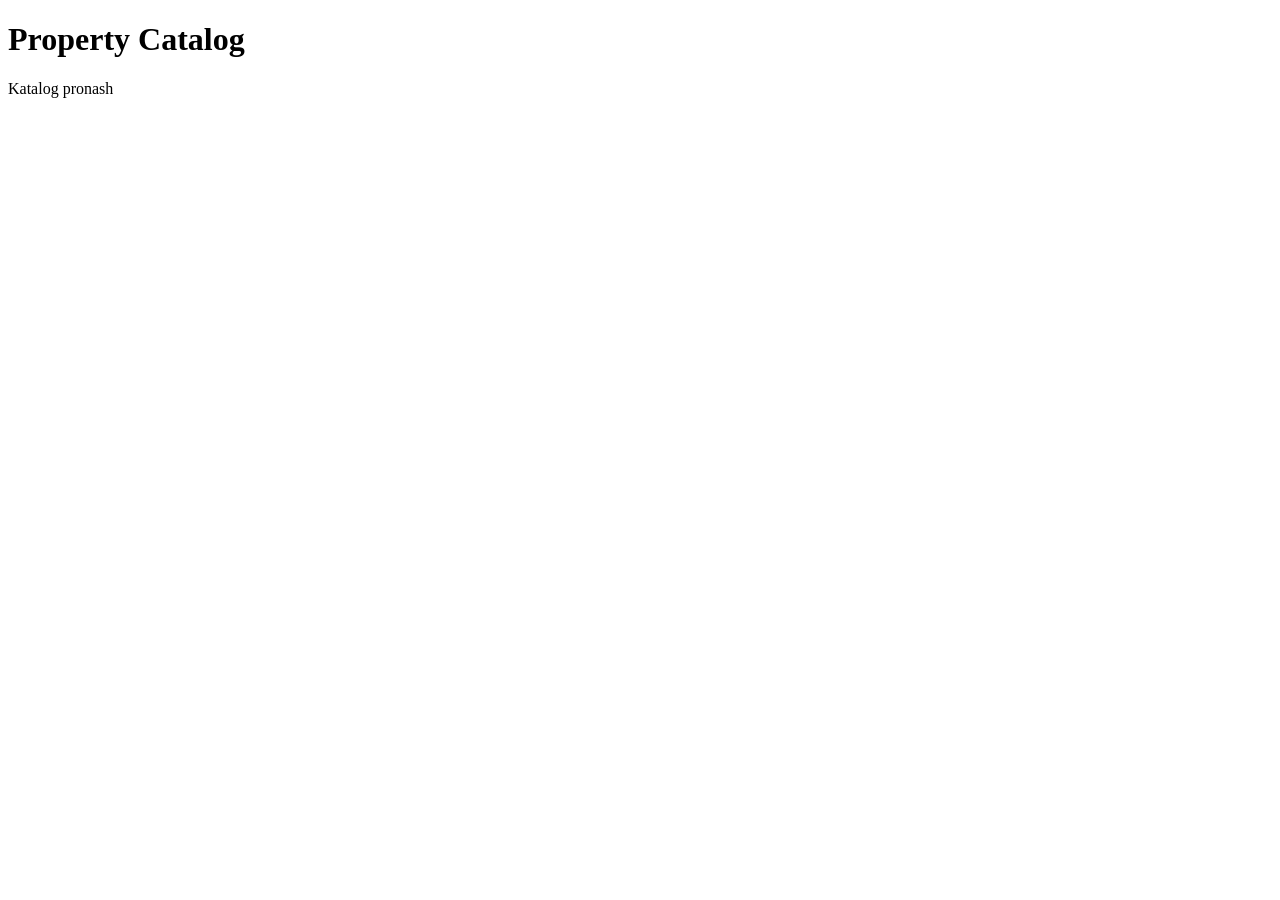
==== index.html @ f5ff54eb "Add initial HTML structure for Property Catalog" ====
<!DOCTYPE html>
<html lang="sq">
<head>
    <meta charset="UTF-8">
    <meta name="viewport" content="width=device-width, initial-scale=1.0">

    <title>Property Catalog</title>

    <link rel="stylesheet" href="style.css">
</head>

<body>

<header class="header">
    <h1>Property Catalog</h1>
    <p>Katalog pronash</p>
</header>


<main>

    <section id="properties" class="property-grid">
        <!-- Pronat ngarkohen automatikisht nga data.js -->
    </section>

</main>


<script src="data.js"></script>


<script>

const container = document.getElementById("properties");


properties.forEach(property => {

    const card = document.createElement("div");

    card.className = "property-card";


    card.innerHTML = `

        <img 
        src="${property.images[0]}" 
        alt="${property.title}"
        class="property-image"
        >


        <div class="property-content">

            <h2>${property.title}</h2>

            <p class="location">
                📍 ${property.location}
            </p>


            <span class="status ${property.statusClass}">
                ${property.status}
            </span>


            <p>
                💶 ${property.price}
            </p>


            <p>
                📐 ${property.area}
            </p>


            <a 
            class="button"
            href="property.html?id=${property.id}">
                Shiko Detajet
            </a>


        </div>

    `;


    container.appendChild(card);

});


</script>


</body>
</html>
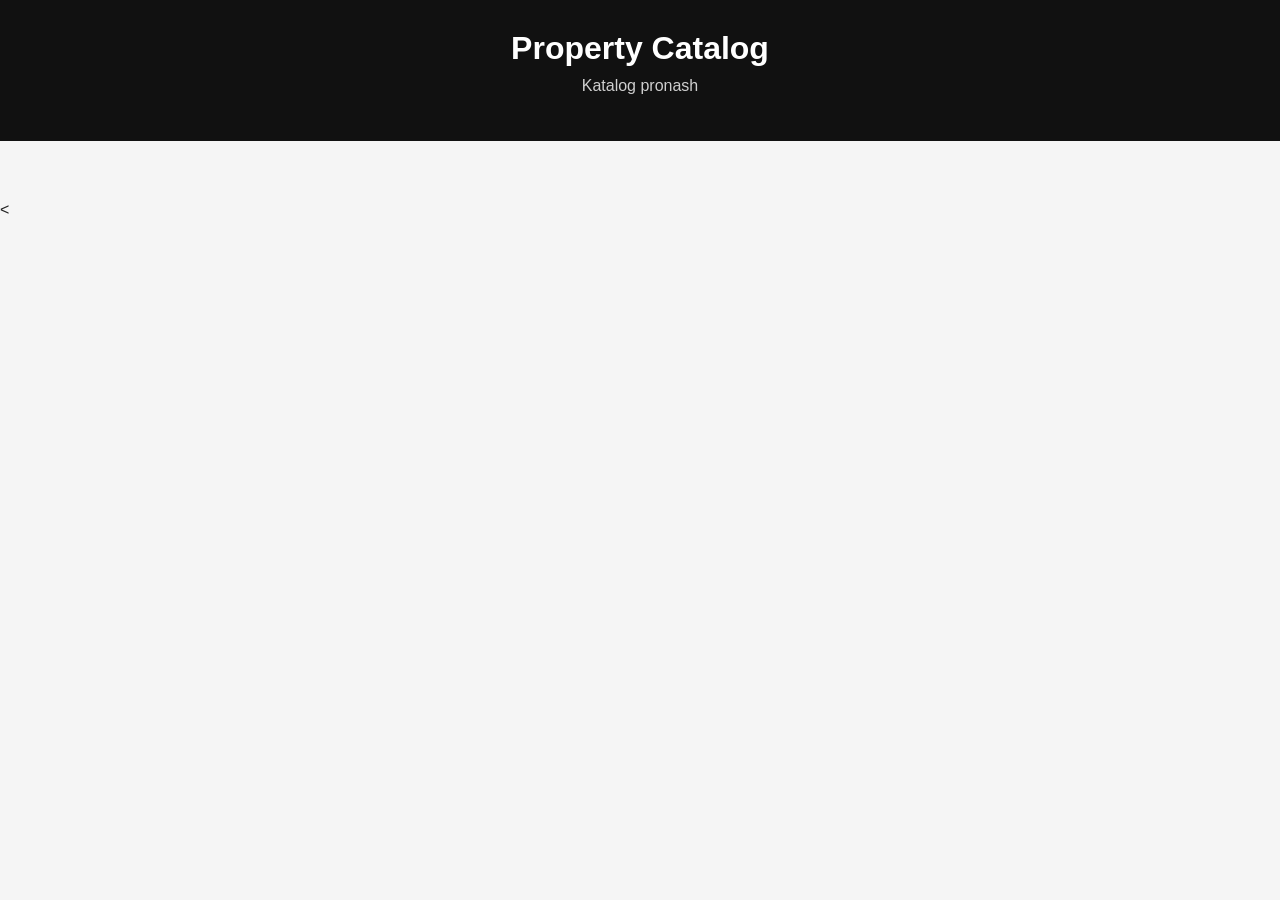
==== commit 3472fab2: "Fix script source path and update properties reference" ====
--- a/index.html
+++ b/index.html
@@ -26,7 +26,7 @@
 </main>
 
 
-<script src="data.js"></script>
+<<script src="./data.js"></script>
 
 
 <script>
@@ -34,7 +34,7 @@
 const container = document.getElementById("properties");
 
 
-properties.forEach(property => {
+window.properties.forEach(property => {
 
     const card = document.createElement("div");
 
--- a/style.css
+++ b/style.css
@@ -0,0 +1,414 @@
+/* =========================
+   GENERAL
+========================= */
+
+
+* {
+    box-sizing: border-box;
+}
+
+
+body {
+
+    margin: 0;
+
+    padding: 0;
+
+    font-family: Arial, Helvetica, sans-serif;
+
+    background: #f5f5f5;
+
+    color: #222;
+
+}
+
+
+
+.header {
+
+    background: #111;
+
+    color: white;
+
+    padding: 30px 20px;
+
+    text-align: center;
+
+}
+
+
+
+.header h1 {
+
+    margin: 0;
+
+    font-size: 32px;
+
+}
+
+
+
+.header p {
+
+    margin-top: 10px;
+
+    opacity: 0.8;
+
+}
+
+
+
+main {
+
+    max-width: 1200px;
+
+    margin: auto;
+
+    padding: 30px 20px;
+
+}
+
+
+
+/* =========================
+   PROPERTY CARDS
+========================= */
+
+
+.property-grid {
+
+    display: grid;
+
+    grid-template-columns: repeat(auto-fit, minmax(280px, 1fr));
+
+    gap: 25px;
+
+}
+
+
+
+.property-card {
+
+    background: white;
+
+    border-radius: 15px;
+
+    overflow: hidden;
+
+    box-shadow: 0 5px 20px rgba(0,0,0,0.08);
+
+    transition: 0.3s;
+
+}
+
+
+
+.property-card:hover {
+
+    transform: translateY(-5px);
+
+}
+
+
+
+.property-image {
+
+    width: 100%;
+
+    height: 230px;
+
+    object-fit: cover;
+
+}
+
+
+
+.property-content {
+
+    padding: 20px;
+
+}
+
+
+
+.property-content h2 {
+
+    margin-top: 0;
+
+    font-size: 22px;
+
+}
+
+
+
+.location {
+
+    color: #666;
+
+}
+
+
+
+
+
+/* =========================
+   STATUS
+========================= */
+
+
+.status {
+
+    display: inline-block;
+
+    padding: 7px 14px;
+
+    border-radius: 20px;
+
+    font-weight: bold;
+
+    margin: 10px 0;
+
+}
+
+
+
+.available {
+
+    background: #d8f8dc;
+
+    color: #087a15;
+
+}
+
+
+
+.reserved {
+
+    background: #fff1c7;
+
+    color: #9b6800;
+
+}
+
+
+
+.soon {
+
+    background: #ffe0b2;
+
+    color: #a04b00;
+
+}
+
+
+
+.busy {
+
+    background: #ffd6d6;
+
+    color: #b00000;
+
+}
+
+
+
+.sold {
+
+    background: #ddd;
+
+    color: #333;
+
+}
+
+
+
+
+
+/* =========================
+   BUTTONS
+========================= */
+
+
+.button,
+.download-button,
+.back-button {
+
+
+    display: inline-block;
+
+    text-decoration: none;
+
+    background: #111;
+
+    color: white;
+
+    padding: 12px 20px;
+
+    border-radius: 8px;
+
+    margin-top: 15px;
+
+}
+
+
+
+.button:hover,
+.download-button:hover,
+.back-button:hover {
+
+    opacity: 0.8;
+
+}
+
+
+
+
+/* =========================
+   PROPERTY DETAIL
+========================= */
+
+
+.property-detail {
+
+    background: white;
+
+    border-radius: 15px;
+
+    padding: 30px;
+
+}
+
+
+
+.detail-header {
+
+    display: flex;
+
+    justify-content: space-between;
+
+    align-items: center;
+
+    flex-wrap: wrap;
+
+}
+
+
+
+.info-box {
+
+    background: #f7f7f7;
+
+    padding: 20px;
+
+    border-radius: 10px;
+
+    margin: 20px 0;
+
+}
+
+
+
+.description {
+
+    line-height: 1.7;
+
+}
+
+
+
+
+
+/* =========================
+   GALLERY
+========================= */
+
+
+.gallery {
+
+    display: grid;
+
+    grid-template-columns: repeat(auto-fit,minmax(250px,1fr));
+
+    gap: 15px;
+
+}
+
+
+
+.gallery img {
+
+    width: 100%;
+
+    height: 250px;
+
+    object-fit: cover;
+
+    border-radius: 12px;
+
+}
+
+
+
+
+
+/* =========================
+   VIDEO
+========================= */
+
+
+.video {
+
+    width: 100%;
+
+    max-width: 900px;
+
+    border-radius: 12px;
+
+}
+
+
+
+
+.download-section {
+
+    text-align: center;
+
+    margin-top: 40px;
+
+}
+
+
+
+
+
+/* =========================
+   MOBILE
+========================= */
+
+
+@media(max-width:600px){
+
+
+.header h1 {
+
+    font-size: 24px;
+
+}
+
+
+.property-detail {
+
+    padding: 20px;
+
+}
+
+
+
+.gallery img {
+
+    height: 200px;
+
+}
+
+
+}
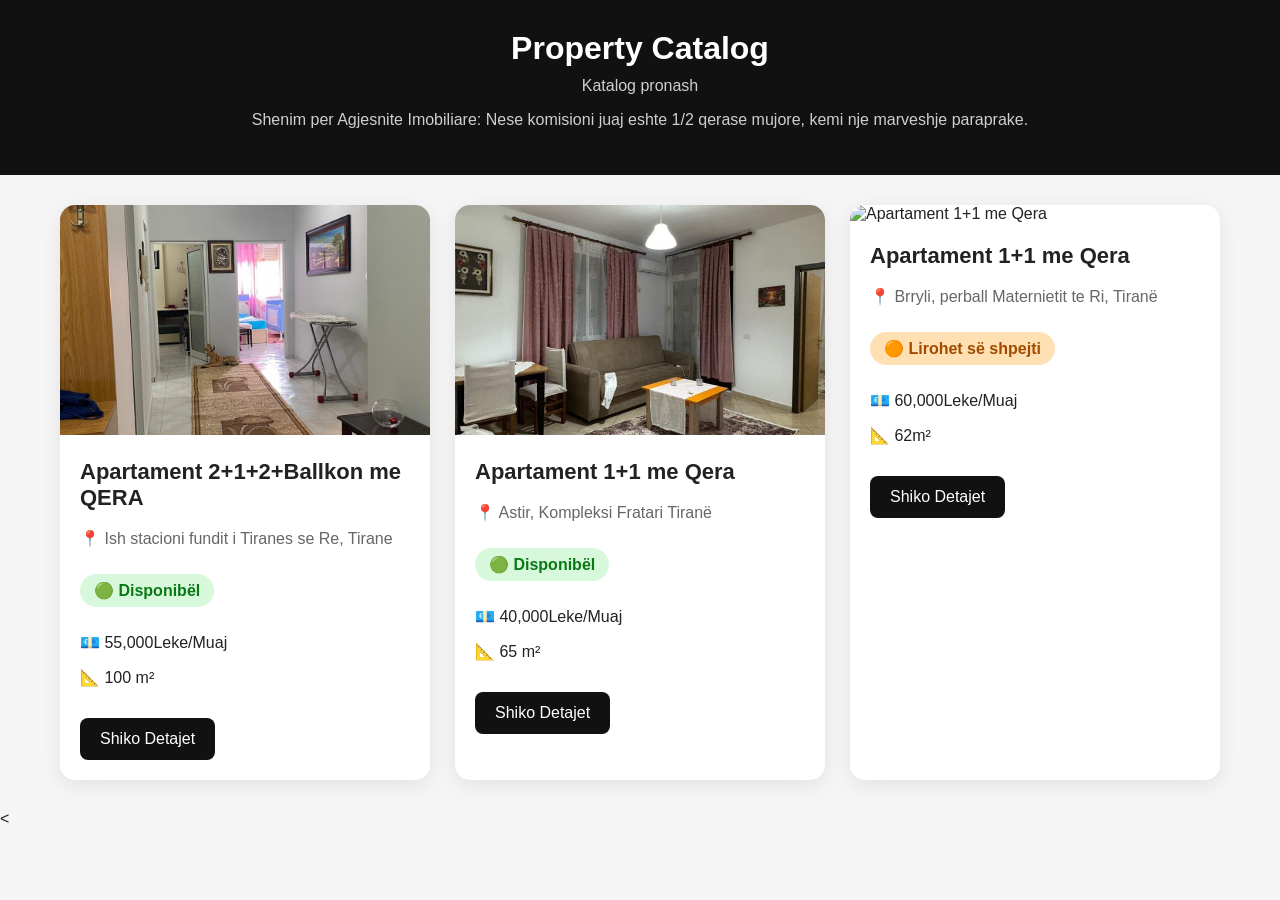
==== commit ee2d995e: "Add commission information to property catalog header" ====
--- a/index.html
+++ b/index.html
@@ -14,6 +14,7 @@
 <header class="header">
     <h1>Property Catalog</h1>
     <p>Katalog pronash</p>
+    <p>Shenim per Agjesnite Imobiliare: Nese komisioni juaj eshte 1/2 qerase mujore, kemi nje marveshje paraprake.</p>
 </header>
 
 
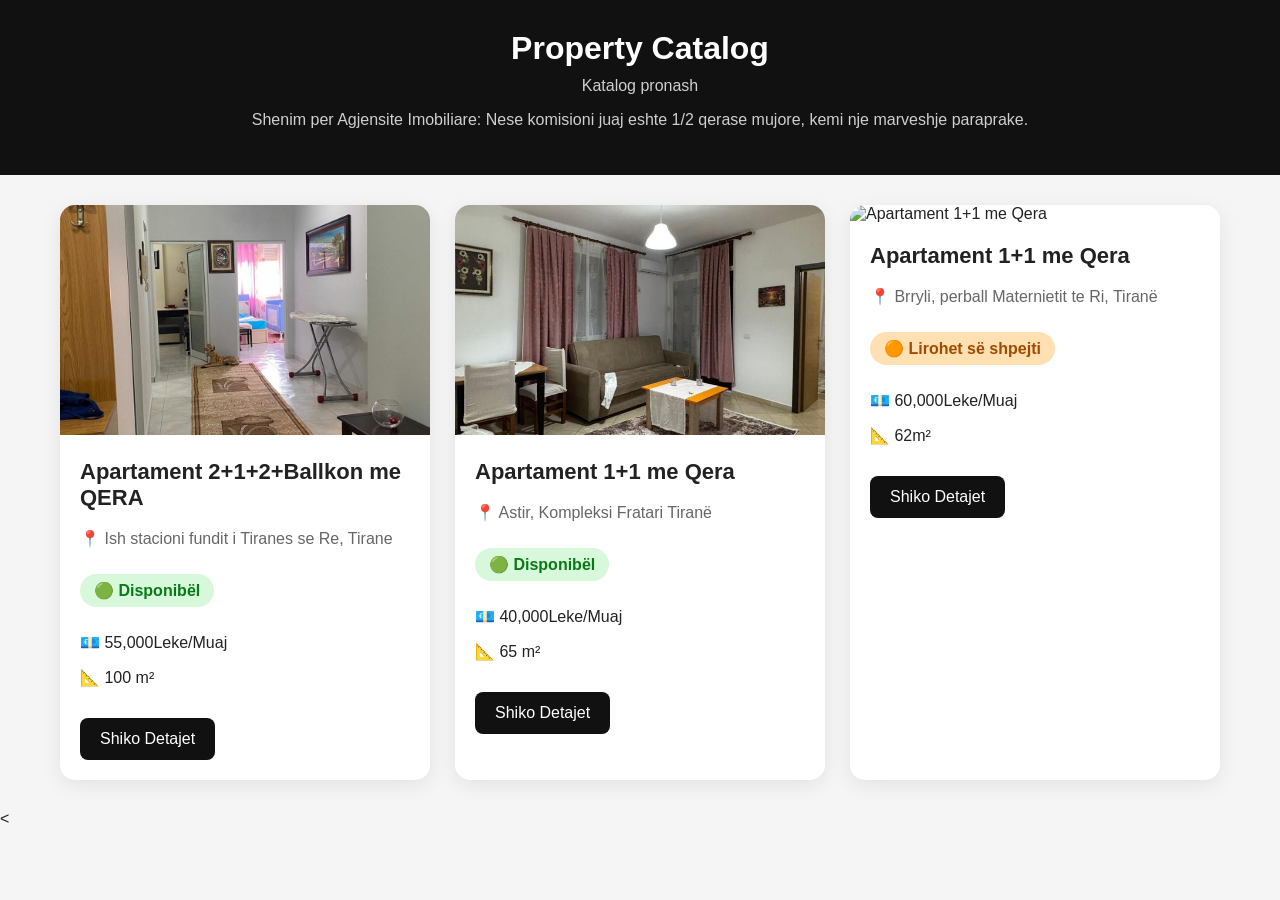
==== commit f898307d: "Update index.html" ====
--- a/index.html
+++ b/index.html
@@ -14,7 +14,7 @@
 <header class="header">
     <h1>Property Catalog</h1>
     <p>Katalog pronash</p>
-    <p>Shenim per Agjesnite Imobiliare: Nese komisioni juaj eshte 1/2 qerase mujore, kemi nje marveshje paraprake.</p>
+    <p>Shenim per Agjensite Imobiliare: Nese komisioni juaj eshte 1/2 qerase mujore, kemi nje marveshje paraprake.</p>
 </header>
 
 
